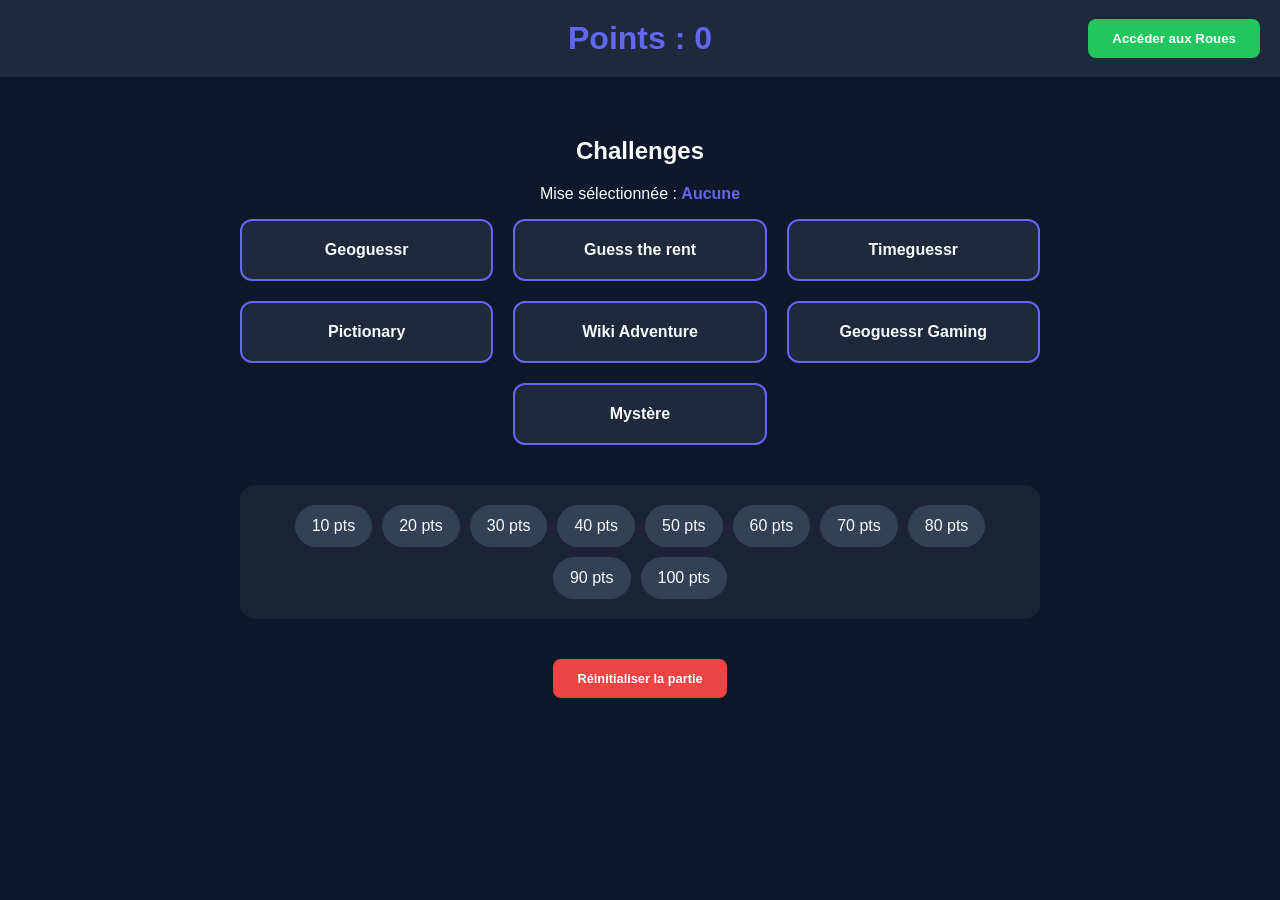
==== index.html @ c3c27af4 "Add files via upload" ====
﻿<!DOCTYPE html>
<html lang="fr">
<head>
    <meta charset="UTF-8">
    <title>Game Master - Menu Principal</title>
    <link rel="stylesheet" href="style.css">
    <style>
        body { text-align: center; }
        .header-main { display: flex; justify-content: center; align-items: center; padding: 20px; position: relative; margin-bottom: 20px; }
        .score-display-center { font-size: 2rem; color: var(--primary); font-weight: bold; }
        .btn-roues { position: absolute; right: 20px; }
        .grid { display: grid; grid-template-columns: repeat(3, 1fr); gap: 20px; max-width: 900px; margin: 0 auto 40px auto; }
        .challenge-card[data-id="10"] { grid-column: 2; }
        
        /* Styles pour les états désactivés */
        .challenge-card.disabled { opacity: 0.3; cursor: not-allowed; filter: grayscale(1); pointer-events: none; }
        .point-chip.used { opacity: 0.3; cursor: not-allowed; text-decoration: line-through; pointer-events: none; }
        .point-chip.selected { border: 2px solid var(--primary); background: rgba(99, 102, 241, 0.2); }

        @media (max-width: 768px) {
            .grid { grid-template-columns: 1fr; }
            .challenge-card[data-id="10"] { grid-column: auto; }
            .btn-roues { position: static; margin-top: 10px; }
            .header-main { flex-direction: column; }
        }
    </style>
</head>
<body>
    <header class="header-main">
        <div class="score-display-center">Points : <span id="current-score">0</span></div>
        <button class="nav-btn btn-roues" onclick="allerAuxRoues()">Accéder aux Roues</button>
    </header>

    <section class="page active">
        <h1>Challenges</h1>
        <p>Mise sélectionnée : <span id="display-bet" style="color:var(--primary); font-weight:bold;">Aucune</span></p>
        <div class="grid" id="challenge-grid"></div>
        <div class="points-container" id="points-chips"></div>
        <button class="nav-btn" style="margin-top:40px; background:var(--danger); font-size: 0.8rem;" onclick="resetGame()">Réinitialiser la partie</button>
    </section>

    <script>
        // Initialisation propre des données
        if (localStorage.getItem('score') === null) localStorage.setItem('score', '0');
        if (localStorage.getItem('usedBets') === null) localStorage.setItem('usedBets', '[]');
        if (localStorage.getItem('completedChallenges') === null) localStorage.setItem('completedChallenges', '[]');
        
        let score = parseInt(localStorage.getItem('score'));
        let usedBets = JSON.parse(localStorage.getItem('usedBets'));
        let completedChallenges = JSON.parse(localStorage.getItem('completedChallenges'));
        let selectedBet = null;

        document.getElementById('current-score').innerText = score;

        const challenges = [
            { id: 1, name: "Geoguessr" }, { id: 2, name: "Guess the rent" }, { id: 3, name: "Timeguessr" },
            { id: 4, name: "Pictionary" }, { id: 7, name: "Wiki Adventure" }, { id: 8, name: "Geoguessr Gaming" }, 
            { id: 10, name: "Mystère" }
        ];

        const pointValues = [10, 20, 30, 40, 50, 60, 70, 80, 90, 100];

        function renderGrid() {
            const grid = document.getElementById('challenge-grid');
            grid.innerHTML = '';
            challenges.forEach(ch => {
                const isDone = completedChallenges.includes(ch.id);
                const div = document.createElement('div');
                div.className = `challenge-card ${isDone ? 'disabled' : ''}`;
                div.setAttribute('data-id', ch.id);
                div.innerText = ch.name;
                div.onclick = () => {
                    if (isDone || selectedBet === null) return;
                    // AJOUT de l'ID dans l'URL pour que le challenge sache qui il est
                    window.location.href = `challenge${ch.id}.html?mise=${selectedBet}&id=${ch.id}`;
                };
                grid.appendChild(div);
            });
        }

        function renderChips() {
            const container = document.getElementById('points-chips');
            container.innerHTML = '';
            pointValues.forEach(val => {
                const isUsed = usedBets.includes(val);
                const div = document.createElement('div');
                div.className = `point-chip ${isUsed ? 'used' : ''} ${selectedBet === val ? 'selected' : ''}`;
                div.innerText = val + " pts";
                if (!isUsed) {
                    div.onclick = () => {
                        selectedBet = parseInt(val);
                        document.getElementById('display-bet').innerText = val + " pts";
                        renderChips();
                    };
                }
                container.appendChild(div);
            });
        }

        function allerAuxRoues() {
            window.location.href = `roues.html?score=${localStorage.getItem('score')}`;
        }

        function resetGame() { 
            if(confirm("Réinitialiser toute la progression ?")) { 
                localStorage.clear(); 
                localStorage.setItem('score', '0');
                localStorage.setItem('usedBets', '[]');
                localStorage.setItem('completedChallenges', '[]');
                location.reload(); 
            } 
        }

        // Exécution initiale
        renderGrid(); 
        renderChips();
    </script>
</body>
</html>
---- style.css ----
﻿:root {
    --primary: #6366f1;
    --success: #22c55e;
    --danger: #ef4444;
    --bg: #0f172a;
    --card-bg: #1e293b;
    --text: #f8fafc;
}

body {
    font-family: 'Segoe UI', Tahoma, Geneva, Verdana, sans-serif;
    background-color: var(--bg);
    color: var(--text);
    margin: 0;
    display: flex;
    flex-direction: column;
    align-items: center;
    min-height: 100vh;
}

header {
    width: 100%;
    padding: 20px;
    display: flex;
    justify-content: space-between;
    align-items: center;
    background: var(--card-bg);
    box-shadow: 0 4px 6px -1px rgba(0, 0, 0, 0.1);
    position: sticky;
    top: 0;
    z-index: 100;
    box-sizing: border-box;
}

.score-display {
    font-size: 1.5rem;
    font-weight: bold;
    color: var(--success);
}

button.nav-btn {
    background: var(--primary);
    color: white;
    border: none;
    padding: 12px 24px;
    border-radius: 8px;
    cursor: pointer;
    font-weight: bold;
    transition: opacity 0.2s, transform 0.1s;
}

button.nav-btn:active {
    transform: scale(0.98);
}

.page {
    width: 90%;
    max-width: 800px;
    padding: 20px;
    text-align: center;
}

.grid {
    display: grid;
    grid-template-columns: repeat(2, 1fr);
    gap: 15px;
    margin: 20px 0;
}

@media (min-width: 600px) {
    .grid {
        grid-template-columns: repeat(5, 1fr);
    }
}

.challenge-card {
    background: var(--card-bg);
    border: 2px solid var(--primary);
    border-radius: 12px;
    padding: 20px;
    cursor: pointer;
    display: flex;
    align-items: center;
    justify-content: center;
    font-weight: bold;
    transition: background 0.2s;
}

.challenge-card:hover:not(.disabled) {
    background: rgba(99, 102, 241, 0.1);
}

.challenge-card.disabled {
    opacity: 0.5;
    border-color: #475569;
    cursor: not-allowed;
    background: #334155;
    pointer-events: none; /* Sécurité supplémentaire */
}

.points-container {
    display: flex;
    flex-wrap: wrap;
    justify-content: center;
    gap: 10px;
    margin-top: 30px;
    padding: 20px;
    background: rgba(255, 255, 255, 0.05);
    border-radius: 15px;
}

.point-chip {
    background: #334155;
    padding: 10px 15px;
    border-radius: 50px;
    cursor: pointer;
    border: 2px solid transparent;
    transition: 0.2s;
}

.point-chip.selected {
    border-color: var(--success);
    background: #064e3b;
    transform: scale(1.1);
}

.point-chip.used {
    text-decoration: line-through;
    opacity: 0.3;
    cursor: not-allowed;
    pointer-events: none; /* Sécurité supplémentaire */
}

/* Questionnaire & Blocks */
.question-block {
    background: #1e293b;
    padding: 15px;
    margin-bottom: 15px;
    border-radius: 8px;
    border-left: 5px solid var(--primary);
    text-align: left;
}

.correct {
    border-left-color: var(--success) !important;
    background: #064e3b !important;
}

.wrong {
    border-left-color: var(--danger) !important;
    background: #451a1a !important;
}

input[type="text"], select {
    width: 100%;
    padding: 12px;
    margin-top: 10px;
    border-radius: 4px;
    border: 1px solid #475569;
    background: #0f172a;
    color: white;
    box-sizing: border-box;
    font-size: 1rem;
}

/* Vidéo */
video {
    width: 100%;
    max-width: 640px;
    border-radius: 10px;
    background: black;
}

/* Tableaux Récapitulatifs */
.recap-table {
    width: 100%;
    border-collapse: collapse;
    margin: 20px 0;
    background: #0f172a;
}

.recap-table th, .recap-table td {
    padding: 12px;
    border: 1px solid #475569;
    text-align: center;
}

.recap-table th {
    background: var(--card-bg);
    color: var(--primary);
}

/* Nouvelles utilités pour la gestion du score et du flux */
.nav-btn.btn-roues {
    background: var(--success); /* Différencier un peu le bouton roues */
}

.hidden {
    display: none;
}
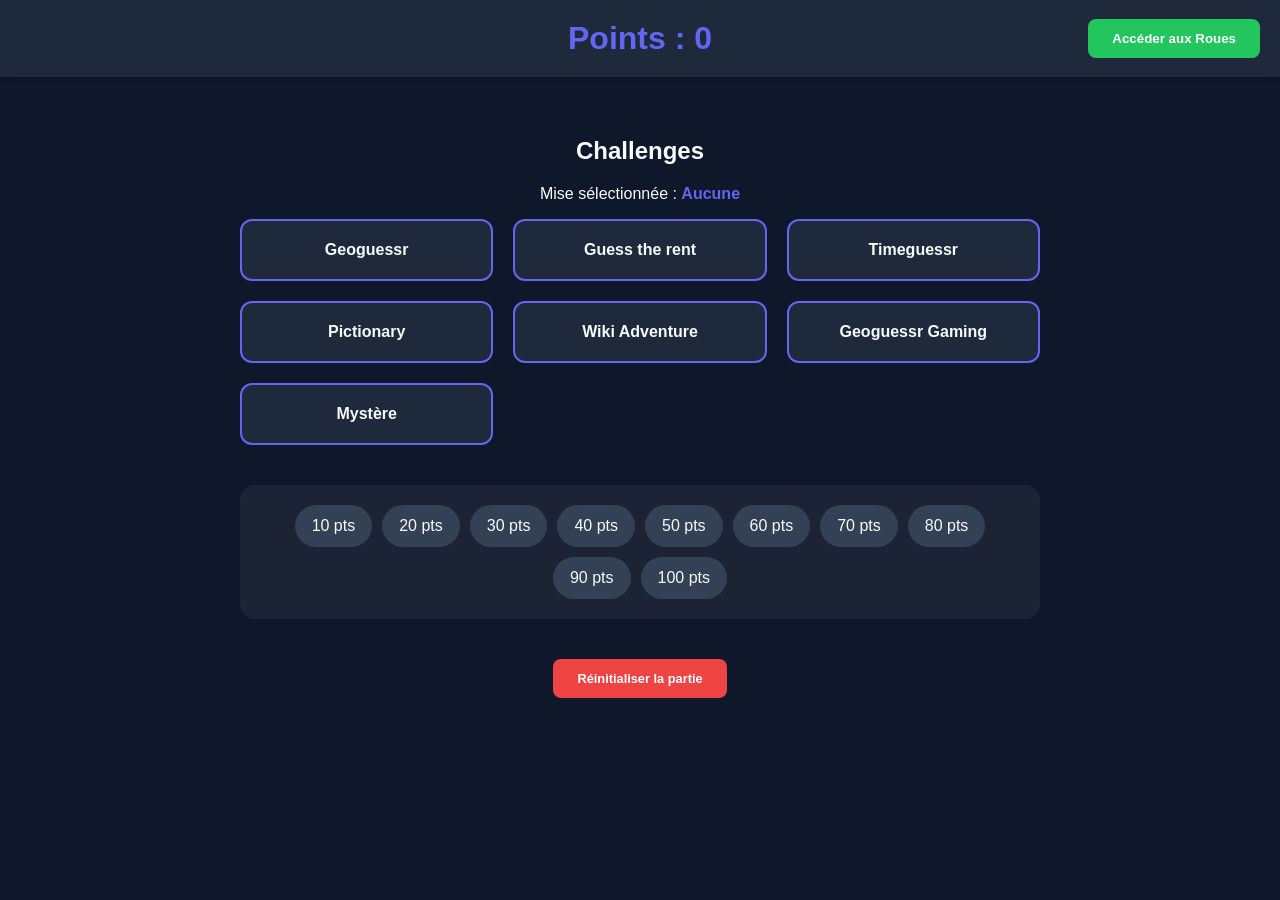
==== commit fc008dfa: "Update index.html" ====
--- a/index.html
+++ b/index.html
@@ -54,8 +54,8 @@
 
         const challenges = [
             { id: 1, name: "Geoguessr" }, { id: 2, name: "Guess the rent" }, { id: 3, name: "Timeguessr" },
-            { id: 4, name: "Pictionary" }, { id: 7, name: "Wiki Adventure" }, { id: 8, name: "Geoguessr Gaming" }, 
-            { id: 10, name: "Mystère" }
+            { id: 4, name: "Pictionary" }, { id: 5, name: "Wiki Adventure" }, { id: 6, name: "Geoguessr Gaming" }, 
+            { id: 7, name: "Mystère" }
         ];
 
         const pointValues = [10, 20, 30, 40, 50, 60, 70, 80, 90, 100];
@@ -116,4 +116,5 @@
         renderChips();
     </script>
 </body>
-</html>+
+</html>
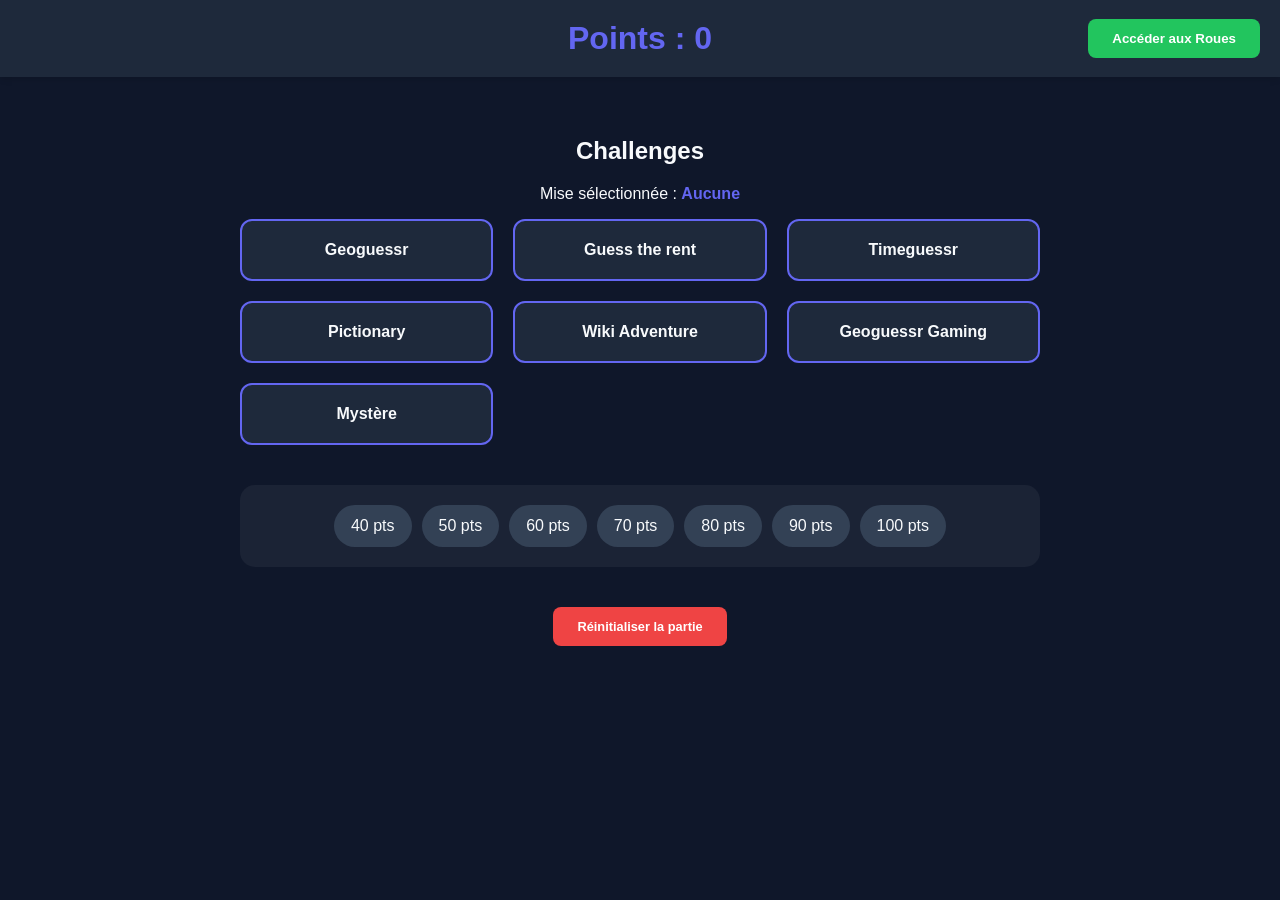
==== commit 2c7f751a: "Update index.html" ====
--- a/index.html
+++ b/index.html
@@ -58,7 +58,7 @@
             { id: 7, name: "Mystère" }
         ];
 
-        const pointValues = [10, 20, 30, 40, 50, 60, 70, 80, 90, 100];
+        const pointValues = [40, 50, 60, 70, 80, 90, 100];
 
         function renderGrid() {
             const grid = document.getElementById('challenge-grid');
@@ -118,3 +118,4 @@
 </body>
 
 </html>
+
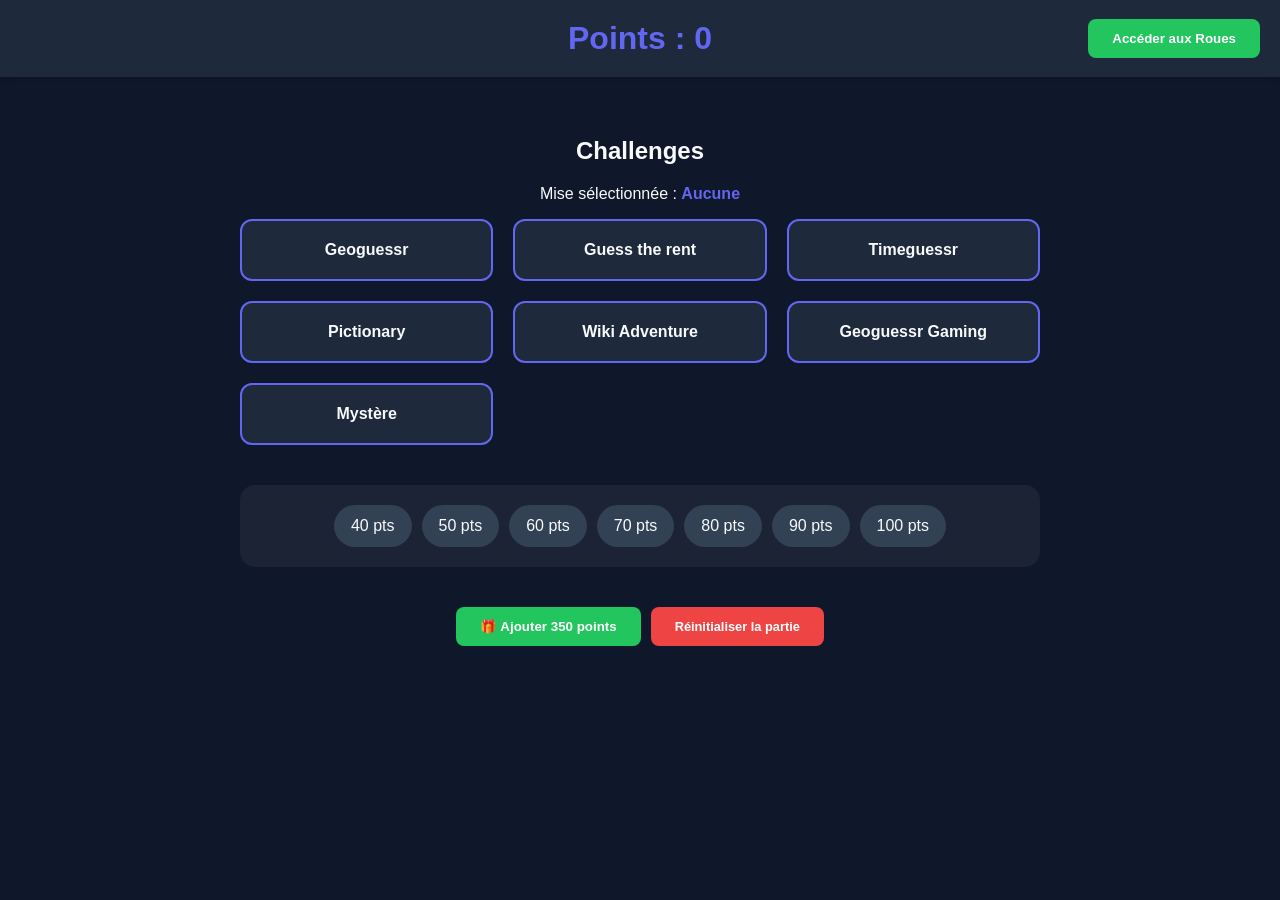
==== commit c5eeeb9b: "Update index.html" ====
--- a/index.html
+++ b/index.html
@@ -1,4 +1,4 @@
-﻿<!DOCTYPE html>
+<!DOCTYPE html>
 <html lang="fr">
 <head>
     <meta charset="UTF-8">
@@ -16,6 +16,8 @@
         .challenge-card.disabled { opacity: 0.3; cursor: not-allowed; filter: grayscale(1); pointer-events: none; }
         .point-chip.used { opacity: 0.3; cursor: not-allowed; text-decoration: line-through; pointer-events: none; }
         .point-chip.selected { border: 2px solid var(--primary); background: rgba(99, 102, 241, 0.2); }
+
+        .admin-controls { margin-top: 40px; display: flex; justify-content: center; gap: 10px; }
 
         @media (max-width: 768px) {
             .grid { grid-template-columns: 1fr; }
@@ -36,7 +38,11 @@
         <p>Mise sélectionnée : <span id="display-bet" style="color:var(--primary); font-weight:bold;">Aucune</span></p>
         <div class="grid" id="challenge-grid"></div>
         <div class="points-container" id="points-chips"></div>
-        <button class="nav-btn" style="margin-top:40px; background:var(--danger); font-size: 0.8rem;" onclick="resetGame()">Réinitialiser la partie</button>
+        
+        <div class="admin-controls">
+            <button class="nav-btn" style="background:var(--success);" onclick="addBonusPoints(350)">🎁 Ajouter 350 points</button>
+            <button class="nav-btn" style="background:var(--danger); font-size: 0.8rem;" onclick="resetGame()">Réinitialiser la partie</button>
+        </div>
     </section>
 
     <script>
@@ -71,7 +77,6 @@
                 div.innerText = ch.name;
                 div.onclick = () => {
                     if (isDone || selectedBet === null) return;
-                    // AJOUT de l'ID dans l'URL pour que le challenge sache qui il est
                     window.location.href = `challenge${ch.id}.html?mise=${selectedBet}&id=${ch.id}`;
                 };
                 grid.appendChild(div);
@@ -97,6 +102,14 @@
             });
         }
 
+        // FONCTION POUR AJOUTER LES POINTS
+        function addBonusPoints(amount) {
+            score += amount;
+            localStorage.setItem('score', score);
+            document.getElementById('current-score').innerText = score;
+            alert(amount + " points ajoutés !");
+        }
+
         function allerAuxRoues() {
             window.location.href = `roues.html?score=${localStorage.getItem('score')}`;
         }
@@ -116,6 +129,4 @@
         renderChips();
     </script>
 </body>
-
 </html>
-
